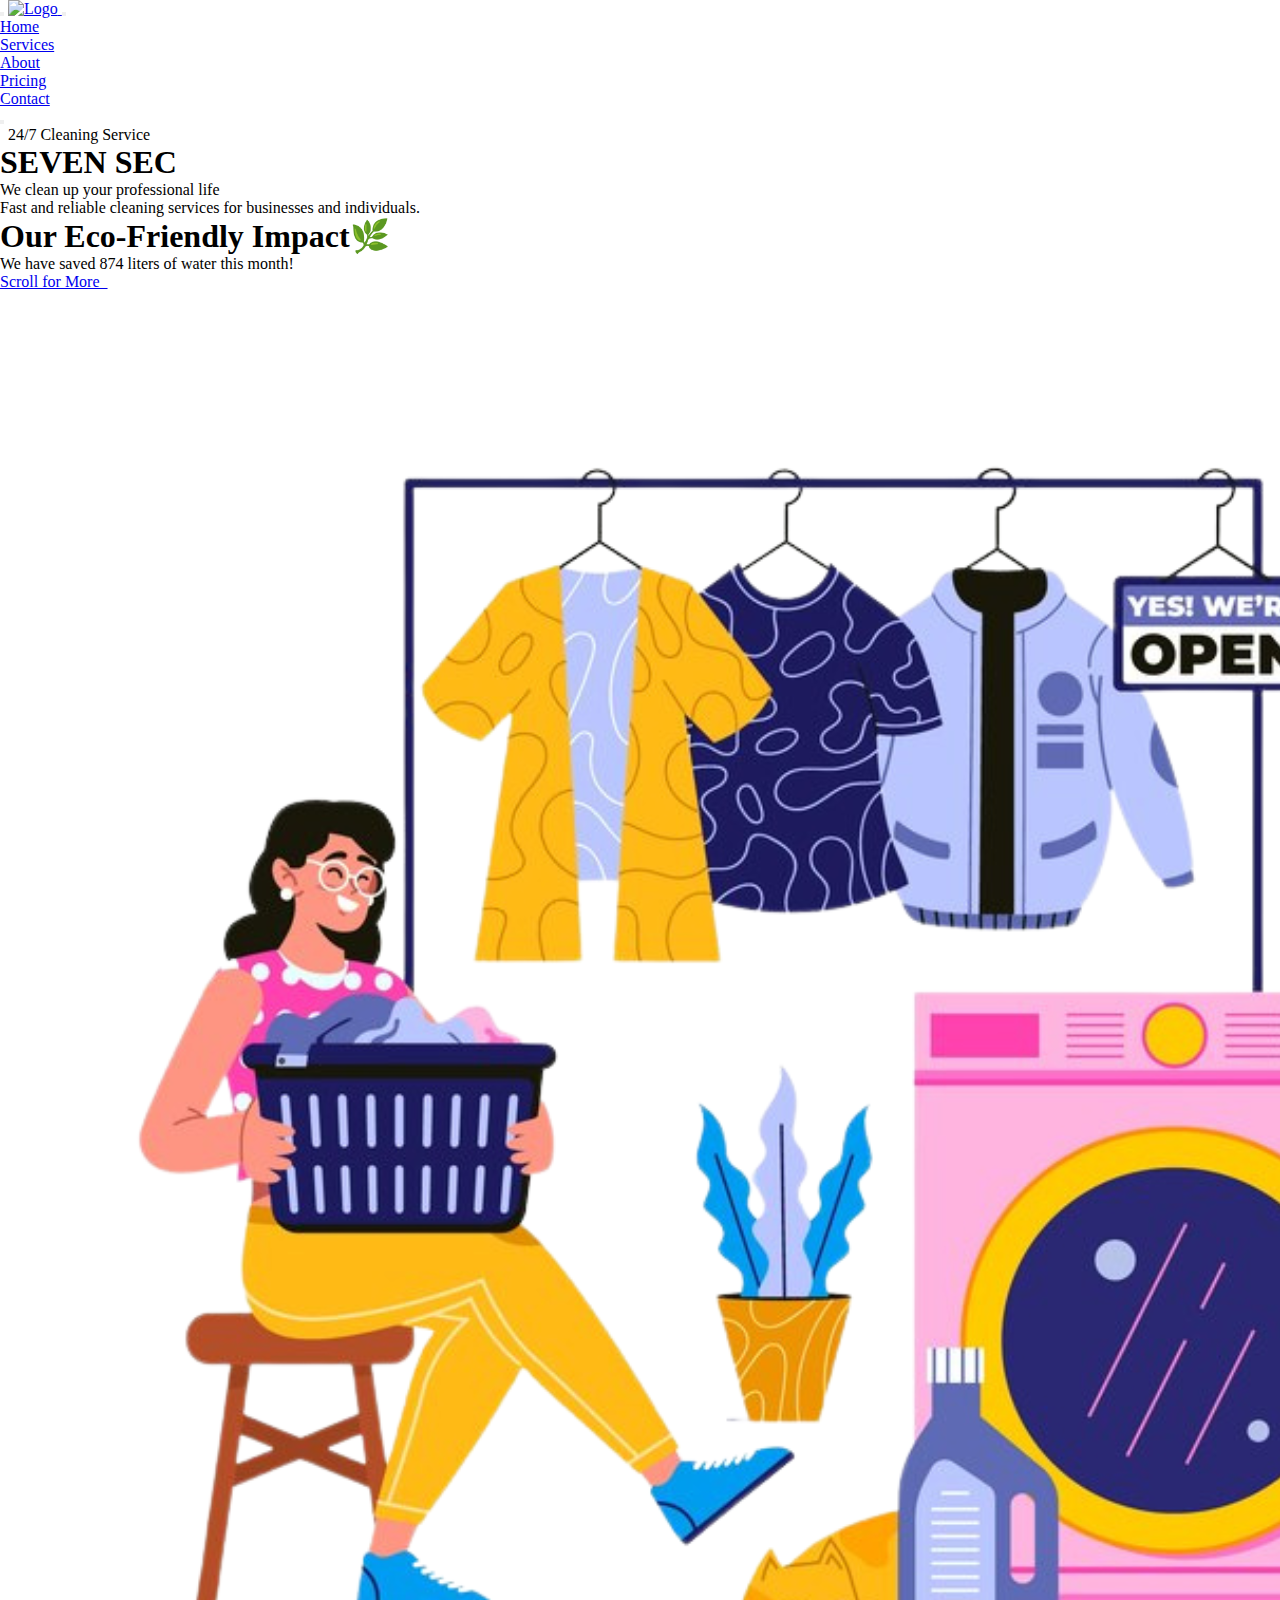
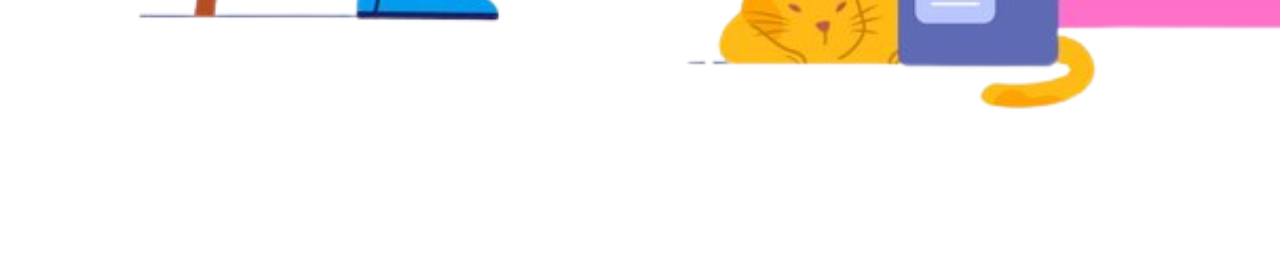
==== index.html @ aa9fac6a "update" ====
<!DOCTYPE html>
<html lang="en" dir="ltr">
  <head>
    <!-- Required meta tags -->
    <meta charset="UTF-8" />
    <meta http-equiv="X-UA-Compatible" content="IE=edge" />
    <meta name="viewport" content="width=device-width, initial-scale=1.0" />
    <meta name="author" content="Medba" />
    <meta
      property="og:image"
      content="https://sevensec.vercel.app/assets/images/logo.png"
    />
    <meta property="og:url" content="https://sevensec.vercel.app" />
    <!-- Required links -->
    <link rel="stylesheet" href="assets/css/style.css" />
    <link rel="stylesheet" href="assets/css/bootstrap.css" />
    <link rel="stylesheet" href="assets/font-awesome/css/all.css" />
    <!-- Website title -->
    <title>Seven Sec</title>
    <!-- Website Favicon -->
    <link
      rel="shortcut icon"
      href="assets/images/favicon.png"
      type="image/x-icon"
    />
  </head>
  <body class="bg-light">
    <!-- Back to TOP -->
    <div id="progress">
      <span id="progress-value"><i class="fa-solid fa-arrow-up"></i></span>
    </div>

    <!-- Navbar -->
    <nav class="navbar navbar-expand-lg container">
      <div class="container d-flex align-items-center justify-content-between">
        <button id="theme-switch" class="btn d-lg-none">
          <i class="fa-solid fa-moon"></i>
          <i class="fa-solid fa-sun"></i>
        </button>

        <a class="navbar-brand mx-lg-0 mx-auto fw-bold" href="index.html">
          <img src="assets/images/logo.png" width="60px" alt="Logo" />
        </a>

        <button
          class="navbar-toggler"
          type="button"
          data-bs-toggle="collapse"
          data-bs-target="#navbarNav"
          aria-controls="navbarNav"
          aria-expanded="false"
          aria-label="Toggle navigation"
        >
          <span class="navbar-toggler-icon"></span>
        </button>
      </div>

      <div class="collapse navbar-collapse text-center" id="navbarNav">
        <ul class="navbar-nav mx-auto">
          <li class="nav-item"><a class="nav-link active" href="#">Home</a></li>
          <li class="nav-item"><a class="nav-link" href="#">Services</a></li>
          <li class="nav-item"><a class="nav-link" href="#">About</a></li>
          <li class="nav-item"><a class="nav-link" href="#">Pricing</a></li>
          <li class="nav-item"><a class="nav-link" href="#">Contact</a></li>
        </ul>
      </div>

      <div class="container d-none d-lg-flex justify-content-end">
        <button id="theme-switch" class="btn">
          <i class="fa-solid fa-moon"></i>
          <i class="fa-solid fa-sun"></i>
        </button>
      </div>
    </nav>

    <!-- Main -->
    <main class="container">
      <section class="py-4" id="home">
        <div class="row align-items-center text-center text-lg-start">
          <!-- Left Side: Text Content -->
          <div class="col-lg-6">
            <span class="badge bg-dark fs-6 mb-3"
              ><i class="fa-regular fa-circle-dot fa-beat-fade text-danger"></i>
              &nbsp; 24/7 Cleaning Service</span
            >
            <h1 class="fw-bold">SEVEN SEC</h1>
            <p class="lead text-muted">
              We clean up your professional life
              <br />
              Fast and reliable cleaning services for businesses and
              individuals.
            </p>
            <h1 class="fw-bold">Our Eco-Friendly Impact🌿</h1>
            <p>
              We have saved
              <span id="ecoCounter" class="fw-bold text-success">874</span>
              liters of water this month!
            </p>

            <a href="#" class="btn btn-dark mt-3"
              >Scroll for More &nbsp;<i
                class="fa-solid fa-arrow-down fa-fade"
              ></i
            ></a>
          </div>
          <!-- Right Side: Image -->
          <div
            class="col-lg-6 mt-4 mt-lg-0 d-flex justify-content-center align-items-center"
          >
            <img
              src="assets/images/hero.png"
              class="img-fluid rounded"
              alt="Cleaning Service"
            />
          </div>
        </div>
      </section>
      <section id="services"></section>
      <section id="about"></section>
      <section id="pricing"></section>
      <section id="contact"></section>
    </main>

    <!-- Footer -->
    <footer></footer>

    <!-- Required scripts -->
    <script src="assets/js/script.js"></script>
    <script src="assets/js/bootstrap.js"></script>
  </body>
</html>
---- assets/css/style.css ----
:root {
  /* Light Mode Palette */
  --primary-color-light: #66bb6a; /* Light */
  --secondary-color-light: #81c784; /* Soft */
  --background-light: #f1f8e9; /* Light background */
  --text-light: #1b5e20; /* Dark text */

  /* Dark Mode Palette */
  --primary-color-dark: #388e3c; /* Dark */
  --secondary-color-dark: #2c6e2f; /* Darker */
  --background-dark: #1b5e20; /* Dark background */
  --text-dark: #c8e6c9; /* Light text */
}

/* Initializing */
* {
  margin: 0;
  padding: 0;
  box-sizing: border-box;
  font-family: pm;
}

/* Importing poppins fonts */
@font-face {
  font-family: pm;
  src: url(../fonts/poppins-medium.ttf);
}
@font-face {
  font-family: pb;
  src: url(../fonts/poppins-bold.ttf);
}
@font-face {
  font-family: peb;
  src: url(../fonts/poppins-extrabold.ttf);
}
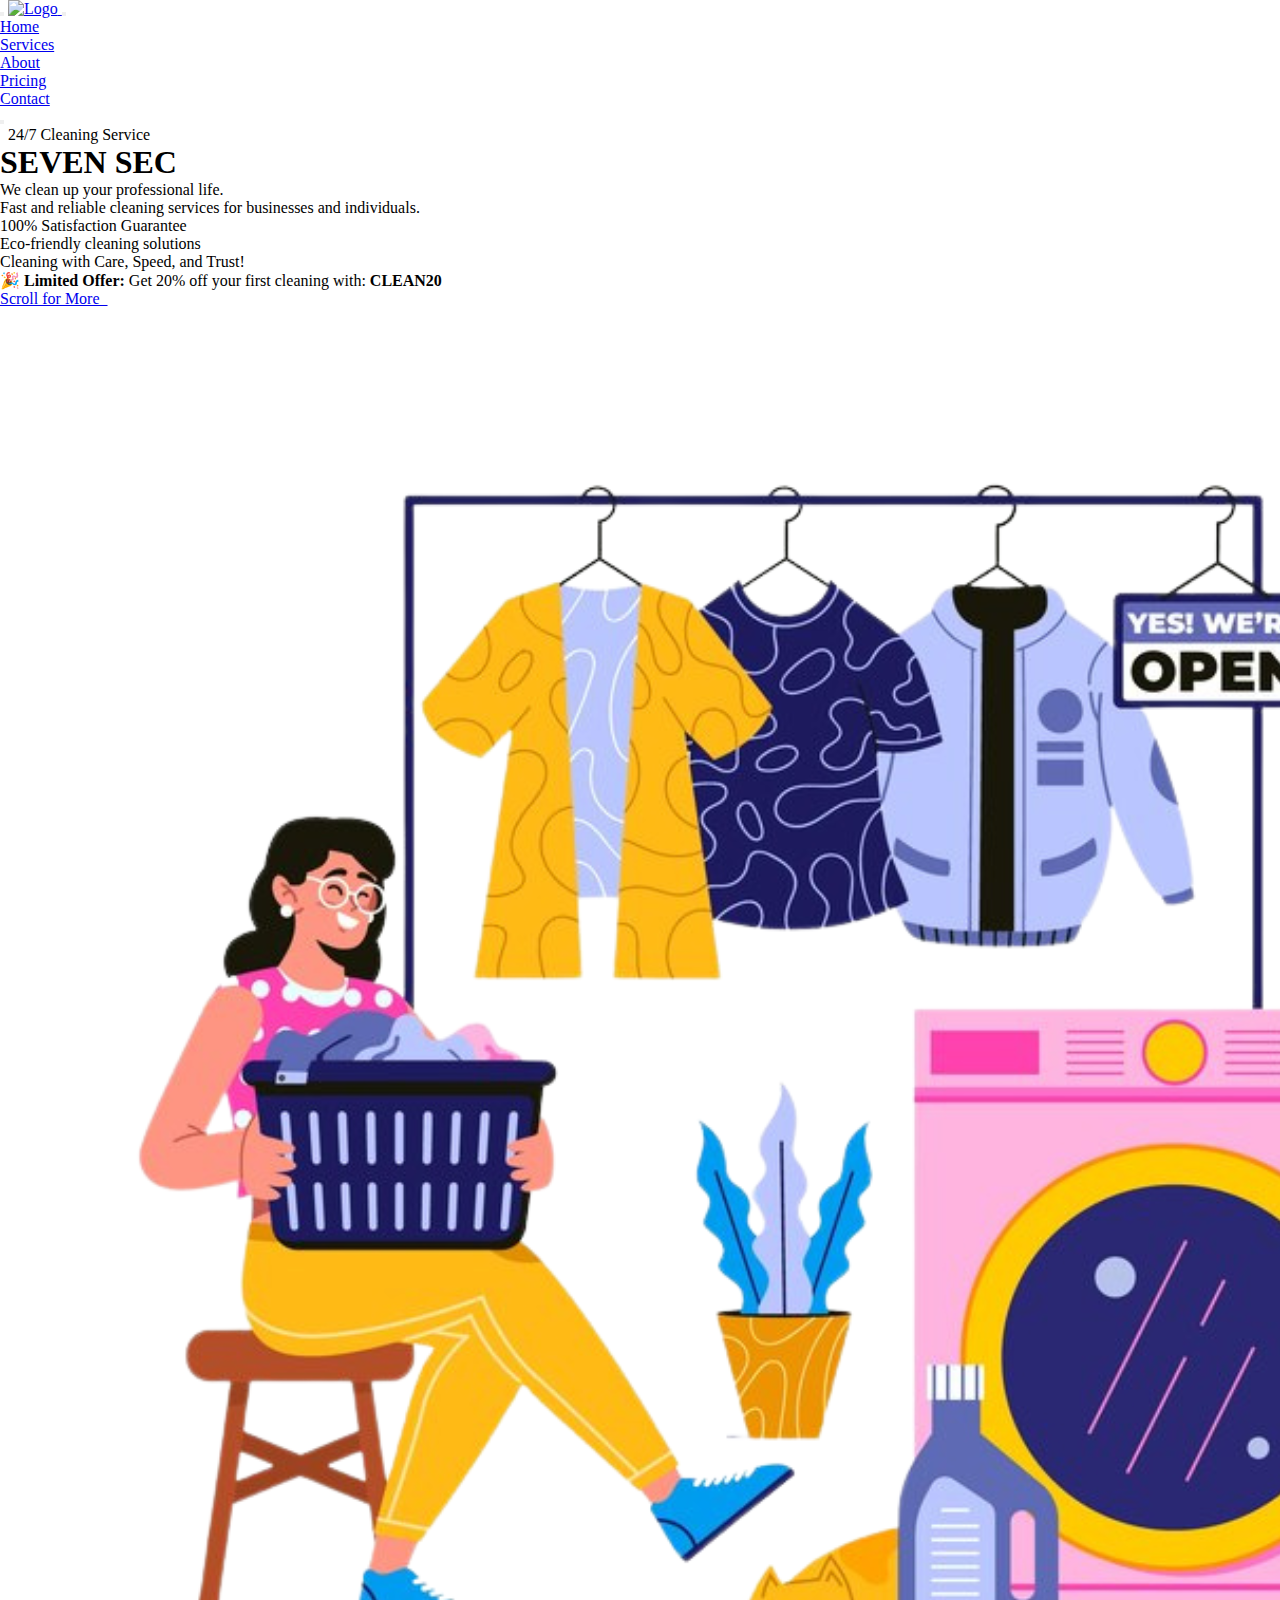
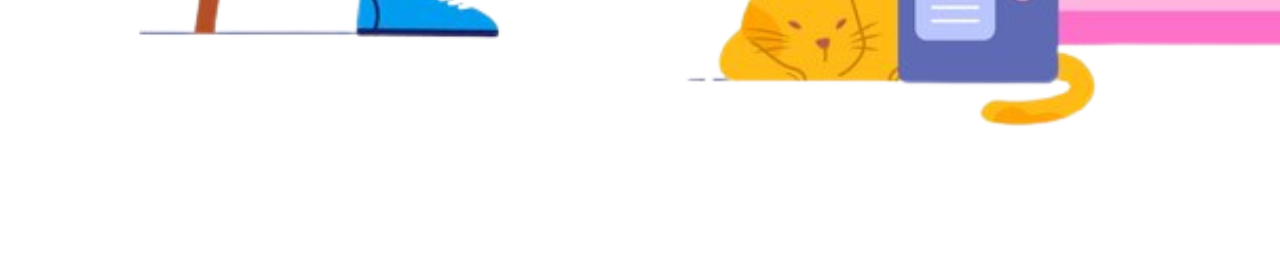
==== commit ed59c834: "update" ====
--- a/index.html
+++ b/index.html
@@ -75,7 +75,7 @@
 
     <!-- Main -->
     <main class="container">
-      <section class="py-4" id="home">
+      <section id="home">
         <div class="row align-items-center text-center text-lg-start">
           <!-- Left Side: Text Content -->
           <div class="col-lg-6">
@@ -85,17 +85,32 @@
             >
             <h1 class="fw-bold">SEVEN SEC</h1>
             <p class="lead text-muted">
-              We clean up your professional life
+              We clean up your professional life.
               <br />
               Fast and reliable cleaning services for businesses and
               individuals.
             </p>
-            <h1 class="fw-bold">Our Eco-Friendly Impact🌿</h1>
-            <p>
-              We have saved
-              <span id="ecoCounter" class="fw-bold text-success">874</span>
-              liters of water this month!
-            </p>
+
+            <div class="text-lg-start text-center">
+              <div class="d-flex align-items-center mb-2 justify-content-lg-start justify-content-center">
+                  <i class="fa-solid fa-check-circle text-success me-2"></i>
+                  <p class="m-0">100% Satisfaction Guarantee</p>
+              </div>
+              <div class="d-flex align-items-center mb-2 justify-content-lg-start justify-content-center">
+                  <i class="fa-solid fa-check-circle text-success me-2"></i>
+                  <p class="m-0">Eco-friendly cleaning solutions</p>
+              </div>
+              <div class="d-flex align-items-center justify-content-lg-start justify-content-center">
+                  <i class="fa-solid fa-check-circle text-success me-2"></i>
+                  <p class="m-0">Cleaning with Care, Speed, and Trust!</p>
+              </div>
+          </div>
+
+          <div class="alert alert-warning text-center" role="alert">
+            🎉 <strong>Limited Offer:</strong> Get 20% off your first cleaning with: <strong>CLEAN20</strong>
+        </div>
+        
+          
 
             <a href="#" class="btn btn-dark mt-3"
               >Scroll for More &nbsp;<i
@@ -115,7 +130,7 @@
           </div>
         </div>
       </section>
-      <section id="services"></section>
+      <section class="border-top border-2 border-dark" id="services"></section>
       <section id="about"></section>
       <section id="pricing"></section>
       <section id="contact"></section>
--- a/assets/css/style.css
+++ b/assets/css/style.css
@@ -20,6 +20,8 @@
   font-family: pm;
 }
 
+
+
 /* Importing poppins fonts */
 @font-face {
   font-family: pm;
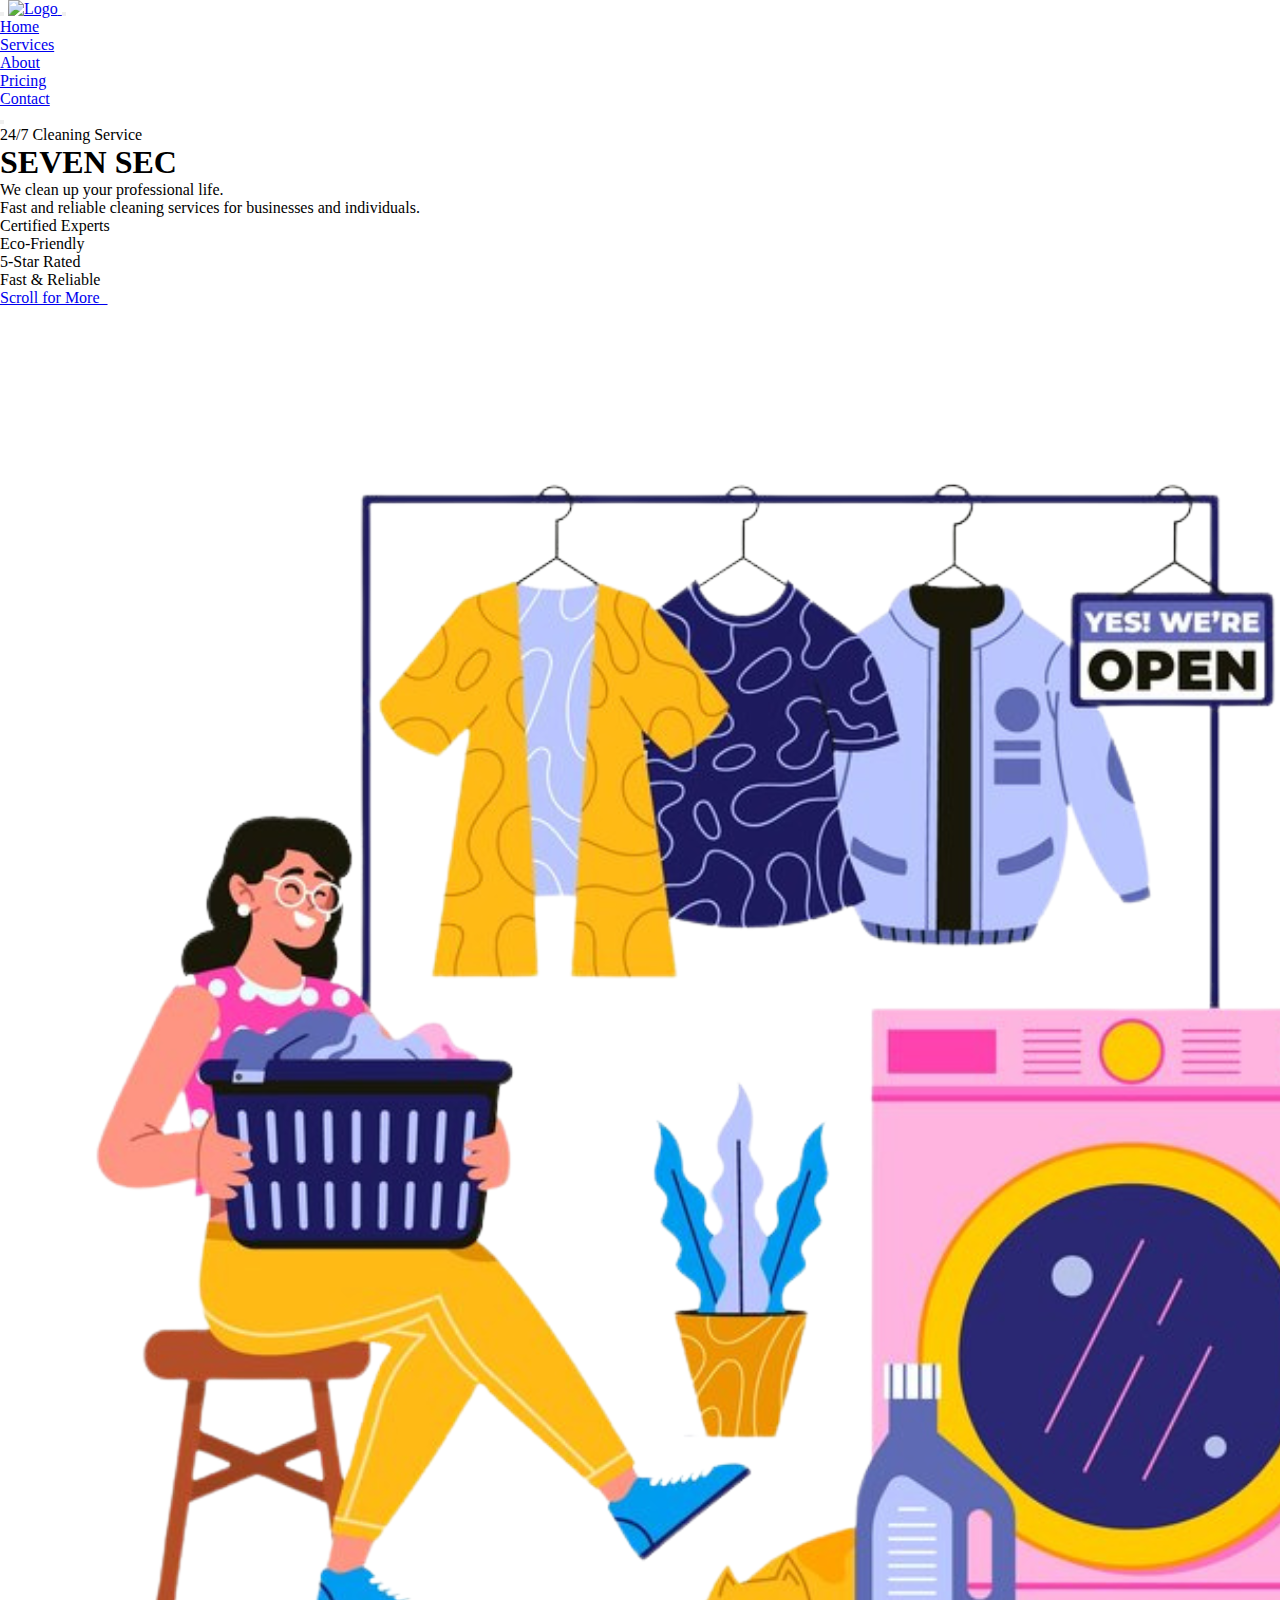
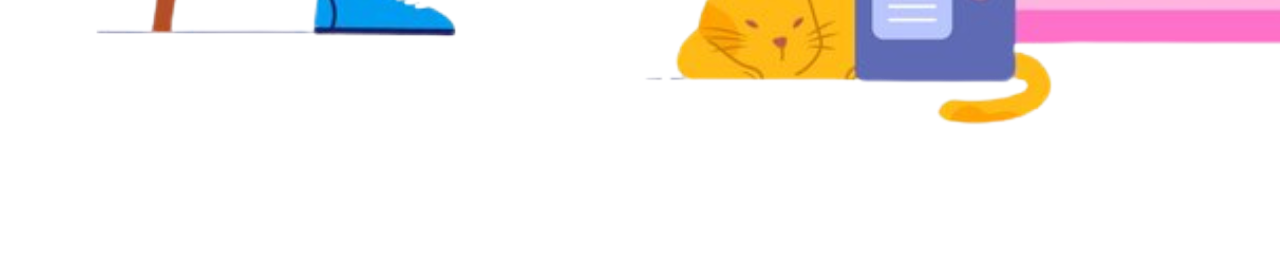
==== commit d08588c1: "update" ====
--- a/index.html
+++ b/index.html
@@ -39,7 +39,12 @@
         </button>
 
         <a class="navbar-brand mx-lg-0 mx-auto fw-bold" href="index.html">
-          <img src="assets/images/logo.png" width="60px" alt="Logo" />
+          <img
+            class="bg-light p-2 rounded"
+            src="assets/images/logo.png"
+            width="60px"
+            alt="Logo"
+          />
         </a>
 
         <button
@@ -74,14 +79,14 @@
     </nav>
 
     <!-- Main -->
-    <main class="container">
+    <main class="container py-5">
       <section id="home">
         <div class="row align-items-center text-center text-lg-start">
-          <!-- Left Side: Text Content -->
           <div class="col-lg-6">
-            <span class="badge bg-dark fs-6 mb-3"
+            <span
+              class="badge text-danger border border-3 border-danger rounded fs-6 mb-3"
               ><i class="fa-regular fa-circle-dot fa-beat-fade text-danger"></i>
-              &nbsp; 24/7 Cleaning Service</span
+              24/7 Cleaning Service</span
             >
             <h1 class="fw-bold">SEVEN SEC</h1>
             <p class="lead text-muted">
@@ -90,35 +95,46 @@
               Fast and reliable cleaning services for businesses and
               individuals.
             </p>
-
-            <div class="text-lg-start text-center">
-              <div class="d-flex align-items-center mb-2 justify-content-lg-start justify-content-center">
-                  <i class="fa-solid fa-check-circle text-success me-2"></i>
-                  <p class="m-0">100% Satisfaction Guarantee</p>
-              </div>
-              <div class="d-flex align-items-center mb-2 justify-content-lg-start justify-content-center">
-                  <i class="fa-solid fa-check-circle text-success me-2"></i>
-                  <p class="m-0">Eco-friendly cleaning solutions</p>
-              </div>
-              <div class="d-flex align-items-center justify-content-lg-start justify-content-center">
-                  <i class="fa-solid fa-check-circle text-success me-2"></i>
-                  <p class="m-0">Cleaning with Care, Speed, and Trust!</p>
-              </div>
-          </div>
-
-          <div class="alert alert-warning text-center" role="alert">
-            🎉 <strong>Limited Offer:</strong> Get 20% off your first cleaning with: <strong>CLEAN20</strong>
-        </div>
-        
-          
-
+            <div class="d-flex justify-content-lg-start justify-content-center">
+              <blockquote
+                class="blockquote p-4 border-start border-4 border-success bg-light rounded w-75 w-lg-100 text-lg-start text-center"
+              >
+                <ul class="list-unstyled mb-0">
+                  <li
+                    class="d-flex align-items-center justify-content-lg-start justify-content-center mb-2"
+                  >
+                    <i
+                      class="fa-solid fa-square-check text-success me-2 fs-5"
+                    ></i>
+                    <span class="flex-grow-1">Certified Experts</span>
+                  </li>
+                  <li
+                    class="d-flex align-items-center justify-content-lg-start justify-content-center mb-2"
+                  >
+                    <i class="fa-solid fa-leaf text-success me-2 fs-5"></i>
+                    <span class="flex-grow-1">Eco-Friendly</span>
+                  </li>
+                  <li
+                    class="d-flex align-items-center justify-content-lg-start justify-content-center mb-2"
+                  >
+                    <i class="fa-solid fa-thumbs-up text-success me-2 fs-5"></i>
+                    <span class="flex-grow-1">5-Star Rated</span>
+                  </li>
+                  <li
+                    class="d-flex align-items-center justify-content-lg-start justify-content-center"
+                  >
+                    <i class="fa-solid fa-clock text-success me-2 fs-5"></i>
+                    <span class="flex-grow-1">Fast & Reliable</span>
+                  </li>
+                </ul>
+              </blockquote>
+            </div>
             <a href="#" class="btn btn-dark mt-3"
               >Scroll for More &nbsp;<i
                 class="fa-solid fa-arrow-down fa-fade"
               ></i
             ></a>
           </div>
-          <!-- Right Side: Image -->
           <div
             class="col-lg-6 mt-4 mt-lg-0 d-flex justify-content-center align-items-center"
           >
@@ -130,7 +146,7 @@
           </div>
         </div>
       </section>
-      <section class="border-top border-2 border-dark" id="services"></section>
+      <section class="" id="services"></section>
       <section id="about"></section>
       <section id="pricing"></section>
       <section id="contact"></section>
--- a/assets/css/style.css
+++ b/assets/css/style.css
@@ -1,15 +1,19 @@
 :root {
-  /* Light Mode Palette */
-  --primary-color-light: #66bb6a; /* Light */
-  --secondary-color-light: #81c784; /* Soft */
-  --background-light: #f1f8e9; /* Light background */
-  --text-light: #1b5e20; /* Dark text */
+  --bg-color: #ffffff;
+  --text-color: #000000;
+  --secondary-text: #555555;
+  --border-color: #dddddd;
+  --button-bg: #333333;
+  --button-text: #ffffff;
+}
 
-  /* Dark Mode Palette */
-  --primary-color-dark: #388e3c; /* Dark */
-  --secondary-color-dark: #2c6e2f; /* Darker */
-  --background-dark: #1b5e20; /* Dark background */
-  --text-dark: #c8e6c9; /* Light text */
+.dark-mode {
+  --bg-color: #111111;
+  --text-color: #ffffff;
+  --secondary-text: #bbbbbb;
+  --border-color: #333333;
+  --button-bg: #eeeeee;
+  --button-text: #111111;
 }
 
 /* Initializing */
@@ -19,8 +23,6 @@
   box-sizing: border-box;
   font-family: pm;
 }
-
-
 
 /* Importing poppins fonts */
 @font-face {
@@ -35,3 +37,4 @@
   font-family: peb;
   src: url(../fonts/poppins-extrabold.ttf);
 }
+
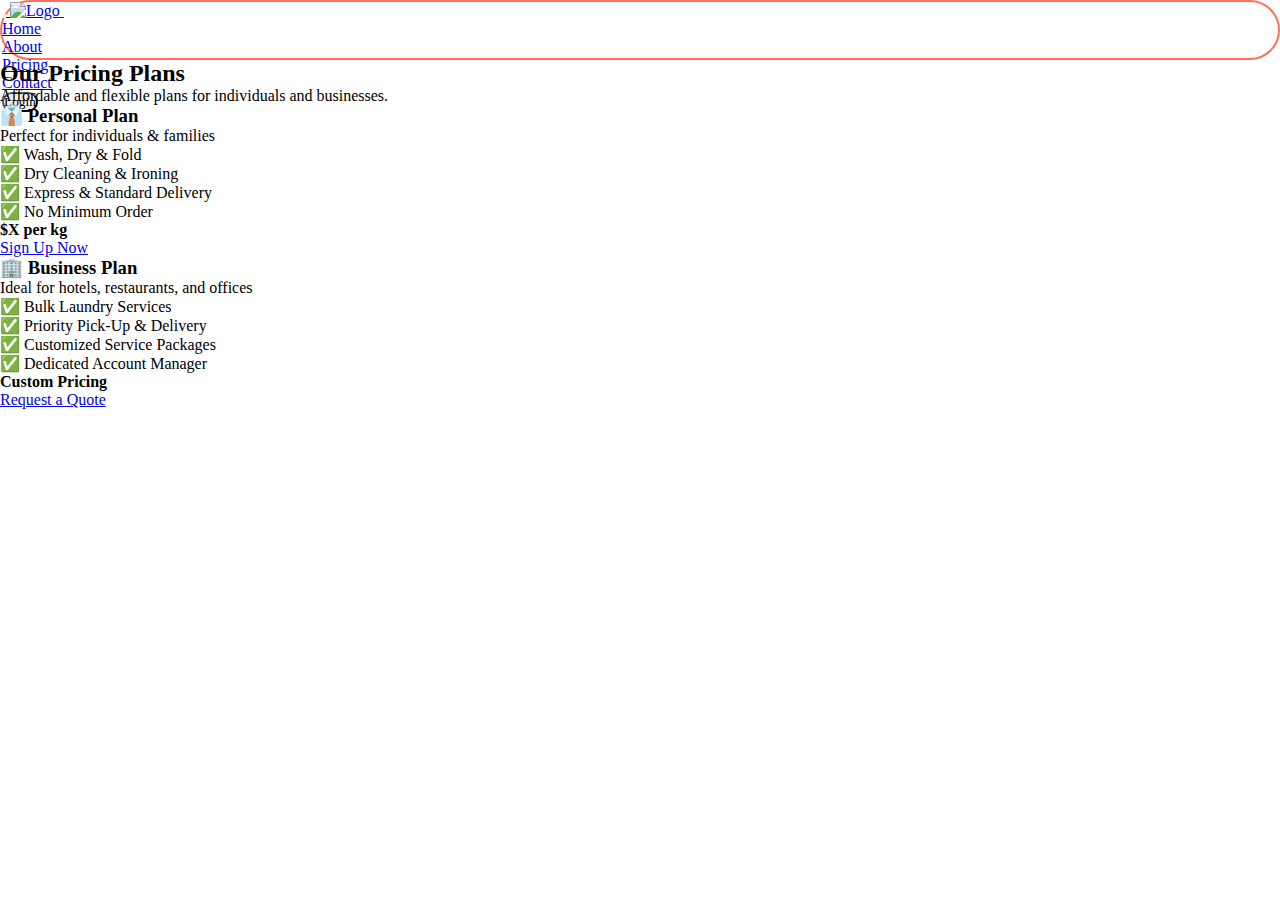
==== commit 36d8c497: "update" ====
--- a/index.html
+++ b/index.html
@@ -24,23 +24,19 @@
       type="image/x-icon"
     />
   </head>
-  <body class="bg-light">
-    <!-- Back to TOP -->
-    <div id="progress">
-      <span id="progress-value"><i class="fa-solid fa-arrow-up"></i></span>
-    </div>
-
+  <body class="bg-light container">
     <!-- Navbar -->
-    <nav class="navbar navbar-expand-lg container">
+    <nav class="navbar navbar-expand-lg sticky-top shadow mt-3 mx-1 bg-light" id="nav">
       <div class="container d-flex align-items-center justify-content-between">
-        <button id="theme-switch" class="btn d-lg-none">
-          <i class="fa-solid fa-moon"></i>
-          <i class="fa-solid fa-sun"></i>
-        </button>
+        <a href="#" class="d-lg-none text-decoration-none">
+          <button class="btn border border-0 text-dark">
+            <i class="fa-solid fa-arrow-right-to-bracket"></i>
+          </button>
+        </a>
 
         <a class="navbar-brand mx-lg-0 mx-auto fw-bold" href="index.html">
           <img
-            class="bg-light p-2 rounded"
+            class="p-2 rounded"
             src="assets/images/logo.png"
             width="60px"
             alt="Logo"
@@ -48,7 +44,7 @@
         </a>
 
         <button
-          class="navbar-toggler"
+          class="navbar-toggler text-dark"
           type="button"
           data-bs-toggle="collapse"
           data-bs-target="#navbarNav"
@@ -56,31 +52,94 @@
           aria-expanded="false"
           aria-label="Toggle navigation"
         >
-          <span class="navbar-toggler-icon"></span>
+          <i class="fa-solid fa-bars"></i>
         </button>
       </div>
 
       <div class="collapse navbar-collapse text-center" id="navbarNav">
         <ul class="navbar-nav mx-auto">
-          <li class="nav-item"><a class="nav-link active" href="#">Home</a></li>
-          <li class="nav-item"><a class="nav-link" href="#">Services</a></li>
+          <li class="nav-item">
+            <a class="nav-link active" href="#">Home</a>
+          </li>
           <li class="nav-item"><a class="nav-link" href="#">About</a></li>
-          <li class="nav-item"><a class="nav-link" href="#">Pricing</a></li>
-          <li class="nav-item"><a class="nav-link" href="#">Contact</a></li>
+          <li class="nav-item">
+            <a class="nav-link" href="#">Pricing</a>
+          </li>
+          <li class="nav-item">
+            <a class="nav-link" href="#">Contact</a>
+          </li>
         </ul>
       </div>
 
       <div class="container d-none d-lg-flex justify-content-end">
-        <button id="theme-switch" class="btn">
-          <i class="fa-solid fa-moon"></i>
-          <i class="fa-solid fa-sun"></i>
-        </button>
+        <a href="#" class="text-dark">
+          <button class="btn btn-dark" id="login-btn">Login</button>
+        </a>
       </div>
     </nav>
 
     <!-- Main -->
-    <main class="container py-5">
-      <section id="home">
+    <main class="container">
+      <section class="pricing-section py-5">
+        <div class="container text-center">
+          <h2 class="mb-4">Our Pricing Plans</h2>
+          <p class="mb-5">Affordable and flexible plans for individuals and businesses.</p>
+          
+          <div class="row">
+            <!-- Personal Plan -->
+            <div class="col-md-6">
+              <div class="card shadow-lg">
+                <div class="card-body">
+                  <h3 class="card-title">👔 Personal Plan</h3>
+                  <p class="card-text">Perfect for individuals & families</p>
+                  <ul class="list-unstyled">
+                    <li>✅ Wash, Dry & Fold</li>
+                    <li>✅ Dry Cleaning & Ironing</li>
+                    <li>✅ Express & Standard Delivery</li>
+                    <li>✅ No Minimum Order</li>
+                  </ul>
+                  <h4 class="mt-3">$X per kg</h4>
+                  <a href="#" class="btn btn-primary mt-3">Sign Up Now</a>
+                </div>
+              </div>
+            </div>
+      
+            <!-- Business Plan -->
+            <div class="col-md-6">
+              <div class="card shadow-lg">
+                <div class="card-body">
+                  <h3 class="card-title">🏢 Business Plan</h3>
+                  <p class="card-text">Ideal for hotels, restaurants, and offices</p>
+                  <ul class="list-unstyled">
+                    <li>✅ Bulk Laundry Services</li>
+                    <li>✅ Priority Pick-Up & Delivery</li>
+                    <li>✅ Customized Service Packages</li>
+                    <li>✅ Dedicated Account Manager</li>
+                  </ul>
+                  <h4 class="mt-3">Custom Pricing</h4>
+                  <a href="#" class="btn btn-outline-primary mt-3">Request a Quote</a>
+                </div>
+              </div>
+            </div>
+          </div>
+        </div>
+      </section>
+      
+    </main>
+
+    <!-- Footer -->
+    <footer></footer>
+
+    <!-- Required scripts -->
+    <script src="assets/js/script.js"></script>
+    <script src="assets/js/bootstrap.js"></script>
+  </body>
+</html>
+
+<!-- <section
+        id="homee"
+        class="d-flex justify-content-center align-items-center"
+      >
         <div class="row align-items-center text-center text-lg-start">
           <div class="col-lg-6">
             <span
@@ -90,49 +149,57 @@
             >
             <h1 class="fw-bold">SEVEN SEC</h1>
             <p class="lead text-muted">
-              We clean up your professional life.
-              <br />
               Fast and reliable cleaning services for businesses and
               individuals.
             </p>
             <div class="d-flex justify-content-lg-start justify-content-center">
               <blockquote
-                class="blockquote p-4 border-start border-4 border-success bg-light rounded w-75 w-lg-100 text-lg-start text-center"
+                class="blockquote p-4 border-start border-end border-4 border-success rounded w-60 w-lg-100 text-lg-start text-center"
               >
                 <ul class="list-unstyled mb-0">
                   <li
                     class="d-flex align-items-center justify-content-lg-start justify-content-center mb-2"
                   >
                     <i
-                      class="fa-solid fa-square-check text-success me-2 fs-5"
+                      class="fa-solid fa-circle-check text-success me-2 fs-5"
                     ></i>
-                    <span class="flex-grow-1">Certified Experts</span>
+                    <span
+                      class="flex-grow-1 d-flex align-items-center justify-content-lg-start justify-content-start"
+                      >Certified Experts</span
+                    >
                   </li>
                   <li
                     class="d-flex align-items-center justify-content-lg-start justify-content-center mb-2"
                   >
                     <i class="fa-solid fa-leaf text-success me-2 fs-5"></i>
-                    <span class="flex-grow-1">Eco-Friendly</span>
+                    <span
+                      class="flex-grow-1 d-flex align-items-center justify-content-lg-start justify-content-start"
+                      >Eco-Friendly</span
+                    >
                   </li>
                   <li
                     class="d-flex align-items-center justify-content-lg-start justify-content-center mb-2"
                   >
                     <i class="fa-solid fa-thumbs-up text-success me-2 fs-5"></i>
-                    <span class="flex-grow-1">5-Star Rated</span>
+                    <span
+                      class="flex-grow-1 d-flex align-items-center justify-content-lg-start justify-content-start"
+                      >5-Star Rated</span
+                    >
                   </li>
                   <li
                     class="d-flex align-items-center justify-content-lg-start justify-content-center"
                   >
                     <i class="fa-solid fa-clock text-success me-2 fs-5"></i>
-                    <span class="flex-grow-1">Fast & Reliable</span>
+                    <span
+                      class="flex-grow-1 d-flex align-items-center justify-content-lg-start justify-content-start"
+                      >Fast & Reliable</span
+                    >
                   </li>
                 </ul>
               </blockquote>
             </div>
             <a href="#" class="btn btn-dark mt-3"
-              >Scroll for More &nbsp;<i
-                class="fa-solid fa-arrow-down fa-fade"
-              ></i
+              >Learn more &nbsp;<i class="fa-solid fa-arrow-down fa-fade"></i
             ></a>
           </div>
           <div
@@ -145,18 +212,4 @@
             />
           </div>
         </div>
-      </section>
-      <section class="" id="services"></section>
-      <section id="about"></section>
-      <section id="pricing"></section>
-      <section id="contact"></section>
-    </main>
-
-    <!-- Footer -->
-    <footer></footer>
-
-    <!-- Required scripts -->
-    <script src="assets/js/script.js"></script>
-    <script src="assets/js/bootstrap.js"></script>
-  </body>
-</html>
+      </section> -->
--- a/assets/css/style.css
+++ b/assets/css/style.css
@@ -1,19 +1,8 @@
 :root {
-  --bg-color: #ffffff;
-  --text-color: #000000;
-  --secondary-text: #555555;
-  --border-color: #dddddd;
-  --button-bg: #333333;
-  --button-text: #ffffff;
-}
-
-.dark-mode {
-  --bg-color: #111111;
-  --text-color: #ffffff;
-  --secondary-text: #bbbbbb;
-  --border-color: #333333;
-  --button-bg: #eeeeee;
-  --button-text: #111111;
+  --primary: #385a65;
+  --accent: #fd725c;
+  --light: #e8eef2;
+  --dark: #333333;
 }
 
 /* Initializing */
@@ -38,3 +27,41 @@
   src: url(../fonts/poppins-extrabold.ttf);
 }
 
+.navbar-toggler {
+  border: 0 !important;
+  outline: none !important;
+  box-shadow: none !important;
+}
+
+.navbar-toggler:focus {
+  outline: none !important;
+  box-shadow: none !important;
+}
+
+nav {
+  border: 2px var(--accent) solid;
+  border-radius: 42px;
+  max-height: 60px;
+}
+
+#login-btn {
+  border-radius: 42px;
+}
+
+@media (max-width: 576px) {
+  nav {
+    max-height: 300px;
+  }
+}
+
+@media (max-width: 768px) {
+  nav {
+    max-height: 300px;
+  }
+}
+
+@media (max-width: 992px) {
+  nav {
+    max-height: 300px;
+  }
+}
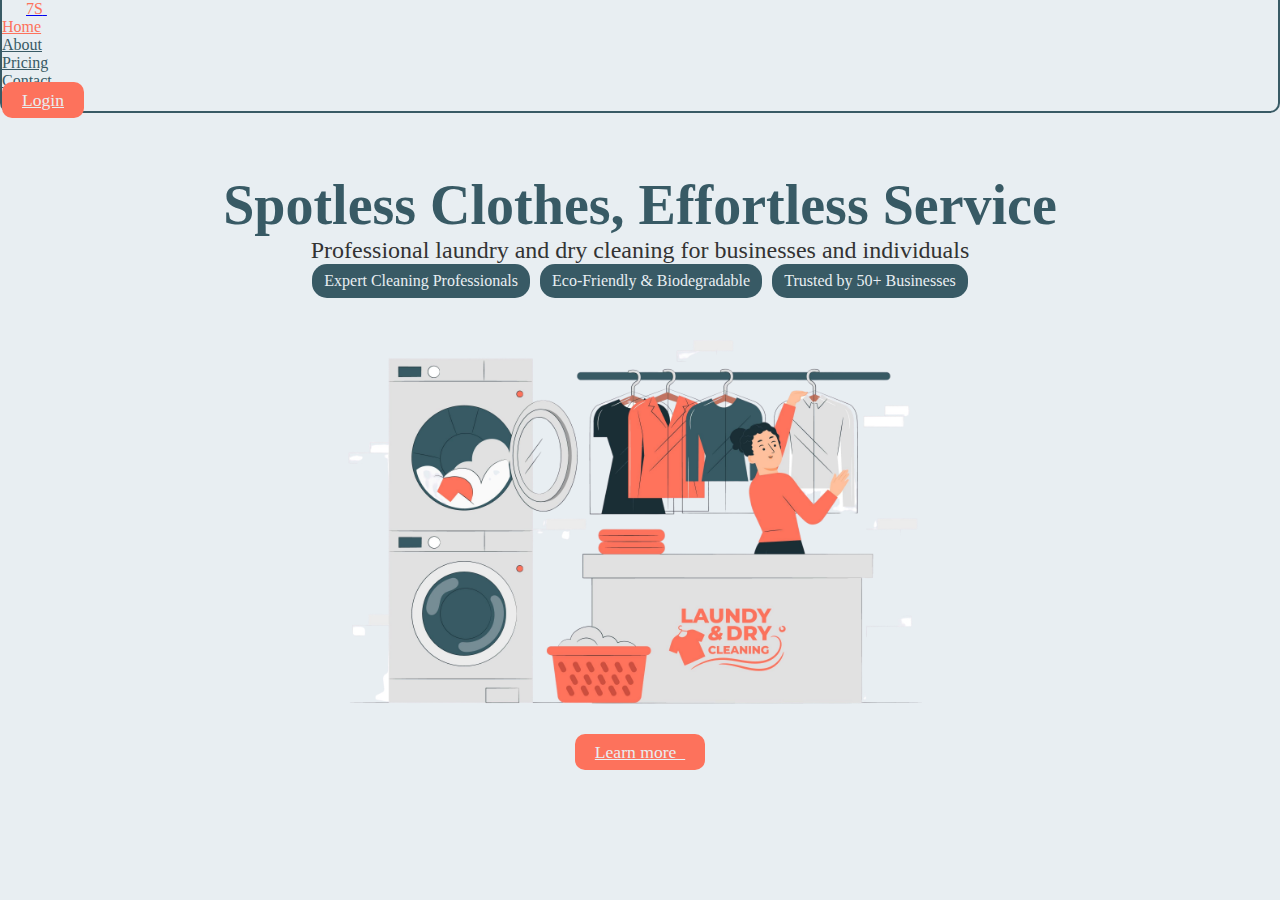
==== commit 93ba026c: "update" ====
--- a/index.html
+++ b/index.html
@@ -16,7 +16,7 @@
     <link rel="stylesheet" href="assets/css/bootstrap.css" />
     <link rel="stylesheet" href="assets/font-awesome/css/all.css" />
     <!-- Website title -->
-    <title>Seven Sec</title>
+    <title>Sept Sec</title>
     <!-- Website Favicon -->
     <link
       rel="shortcut icon"
@@ -24,23 +24,16 @@
       type="image/x-icon"
     />
   </head>
-  <body class="bg-light container">
+  <body class="container">
     <!-- Navbar -->
-    <nav class="navbar navbar-expand-lg sticky-top shadow mt-3 mx-1 bg-light" id="nav">
+    <nav class="navbar navbar-expand-lg sticky-top shadow" id="nav">
       <div class="container d-flex align-items-center justify-content-between">
-        <a href="#" class="d-lg-none text-decoration-none">
-          <button class="btn border border-0 text-dark">
-            <i class="fa-solid fa-arrow-right-to-bracket"></i>
-          </button>
+        <a href="#" class="login d-lg-none text-decoration-none">
+          <i class="fa-solid fa-arrow-right-to-bracket"></i>
         </a>
 
         <a class="navbar-brand mx-lg-0 mx-auto fw-bold" href="index.html">
-          <img
-            class="p-2 rounded"
-            src="assets/images/logo.png"
-            width="60px"
-            alt="Logo"
-          />
+          <span class="p-2" id="logo">7S</span>
         </a>
 
         <button
@@ -72,63 +65,54 @@
       </div>
 
       <div class="container d-none d-lg-flex justify-content-end">
-        <a href="#" class="text-dark">
-          <button class="btn btn-dark" id="login-btn">Login</button>
-        </a>
+        <a href="#" class="btn btn-dark" id="login-btn">Login</a>
       </div>
     </nav>
 
     <!-- Main -->
-    <main class="container">
-      <section class="pricing-section py-5">
-        <div class="container text-center">
-          <h2 class="mb-4">Our Pricing Plans</h2>
-          <p class="mb-5">Affordable and flexible plans for individuals and businesses.</p>
-          
-          <div class="row">
-            <!-- Personal Plan -->
-            <div class="col-md-6">
-              <div class="card shadow-lg">
-                <div class="card-body">
-                  <h3 class="card-title">👔 Personal Plan</h3>
-                  <p class="card-text">Perfect for individuals & families</p>
-                  <ul class="list-unstyled">
-                    <li>✅ Wash, Dry & Fold</li>
-                    <li>✅ Dry Cleaning & Ironing</li>
-                    <li>✅ Express & Standard Delivery</li>
-                    <li>✅ No Minimum Order</li>
-                  </ul>
-                  <h4 class="mt-3">$X per kg</h4>
-                  <a href="#" class="btn btn-primary mt-3">Sign Up Now</a>
-                </div>
-              </div>
-            </div>
+
+    <main class="hero-section text-center">
+      <section class="hero-text">
+        <h1>Spotless Clothes, Effortless Service</h1>
+        <p>
+          Professional laundry and dry cleaning for businesses and individuals
+        </p>
+      </section>
+
+      <section class="badges-container">
+        <span class="badge"
+          ><i class="fa-solid fa-user-check me-1"></i> Expert Cleaning
+          Professionals</span
+        >
+        <span class="badge"
+          ><i class="fa-solid fa-leaf me-1"></i> Eco-Friendly &
+          Biodegradable</span
+        >
+        <span class="badge"
+          ><i class="fa-solid fa-building me-1"></i> Trusted by 50+
+          Businesses</span
+        >
+      </section>
+
+      <!-- Hero Image -->
+      <section class="hero-image">
+        <img
+          src="assets/images/18771517_6030915-removebg.png"
+          alt="Laundry Service"
+          class="hero-image img-fluid"
+        />
+      </section>
+
       
-            <!-- Business Plan -->
-            <div class="col-md-6">
-              <div class="card shadow-lg">
-                <div class="card-body">
-                  <h3 class="card-title">🏢 Business Plan</h3>
-                  <p class="card-text">Ideal for hotels, restaurants, and offices</p>
-                  <ul class="list-unstyled">
-                    <li>✅ Bulk Laundry Services</li>
-                    <li>✅ Priority Pick-Up & Delivery</li>
-                    <li>✅ Customized Service Packages</li>
-                    <li>✅ Dedicated Account Manager</li>
-                  </ul>
-                  <h4 class="mt-3">Custom Pricing</h4>
-                  <a href="#" class="btn btn-outline-primary mt-3">Request a Quote</a>
-                </div>
-              </div>
-            </div>
-          </div>
-        </div>
+      <section class="button-container">
+        <a href="#" class="btn"
+          >Learn more &nbsp;<i
+            class="fa-solid fa-arrow-up-right-from-square"
+          ></i
+        ></a>
       </section>
-      
+
     </main>
-
-    <!-- Footer -->
-    <footer></footer>
 
     <!-- Required scripts -->
     <script src="assets/js/script.js"></script>
--- a/assets/css/style.css
+++ b/assets/css/style.css
@@ -27,6 +27,18 @@
   src: url(../fonts/poppins-extrabold.ttf);
 }
 
+body {
+  background-color: var(--light) !important;
+  height: 100%;
+}
+
+main {
+  display: flex;
+  justify-content: center;
+  align-items: center;
+  flex-direction: column;
+}
+
 .navbar-toggler {
   border: 0 !important;
   outline: none !important;
@@ -39,29 +51,102 @@
 }
 
 nav {
-  border: 2px var(--accent) solid;
-  border-radius: 42px;
-  max-height: 60px;
+  border: 2px var(--primary) solid;
+  border-top: 0;
+  border-bottom-right-radius: 10px;
+  border-bottom-left-radius: 10px;
+  background-color: var(--light);
 }
 
 #login-btn {
-  border-radius: 42px;
+  border-radius: 7px;
+  color: var(--light);
+  background-color: var(--accent);
+  border: none;
+  font-family: pb;
 }
 
-@media (max-width: 576px) {
-  nav {
-    max-height: 300px;
-  }
+#login-btn:hover {
+  background-color: #f16d59;
 }
 
-@media (max-width: 768px) {
-  nav {
-    max-height: 300px;
-  }
+.active {
+  color: var(--accent) !important;
 }
 
-@media (max-width: 992px) {
-  nav {
-    max-height: 300px;
-  }
+nav ul li a {
+  font-family: pb !important;
+  color: var(--primary) !important;
 }
+
+nav ul li a:hover {
+  color: var(--accent) !important;
+}
+
+nav i {
+  color: var(--primary);
+}
+
+#logo {
+  user-select: none;
+  color: var(--accent) !important;
+}
+
+.hero-section {
+  display: flex;
+  flex-direction: column;
+  align-items: center;
+  text-align: center;
+  padding: 60px 20px;
+}
+
+.badges-container {
+  display: flex;
+  flex-wrap: wrap;
+  justify-content: center;
+  gap: 10px;
+  margin-bottom: 20px;
+}
+
+.badge {
+  background-color: var(--primary);
+  font-size: 1rem !important;
+  padding: 8px 12px;
+  border-radius: 15px;
+  font-family: pb;
+  color: var(--light);
+}
+
+.hero-text h1 {
+  font-size: 3.5rem;
+  font-family: peb;
+  color: var(--primary);
+}
+
+.hero-text p {
+  font-size: 1.5rem;
+  color: var(--dark);
+  font-family: pb;
+}
+
+.button-container {
+  margin-top: 15px;
+}
+
+.btn {
+  background-color: var(--accent) !important;
+  border: 0 !important;
+  padding: 8px 20px !important;
+  font-size: 1.1rem !important;
+  border-radius: 10px !important;
+  font-family: pb;
+  color: var(--light) !important;
+}
+
+.login {
+  padding: 8px 12px !important;
+}
+
+.hero-image{
+  width: 70%;
+}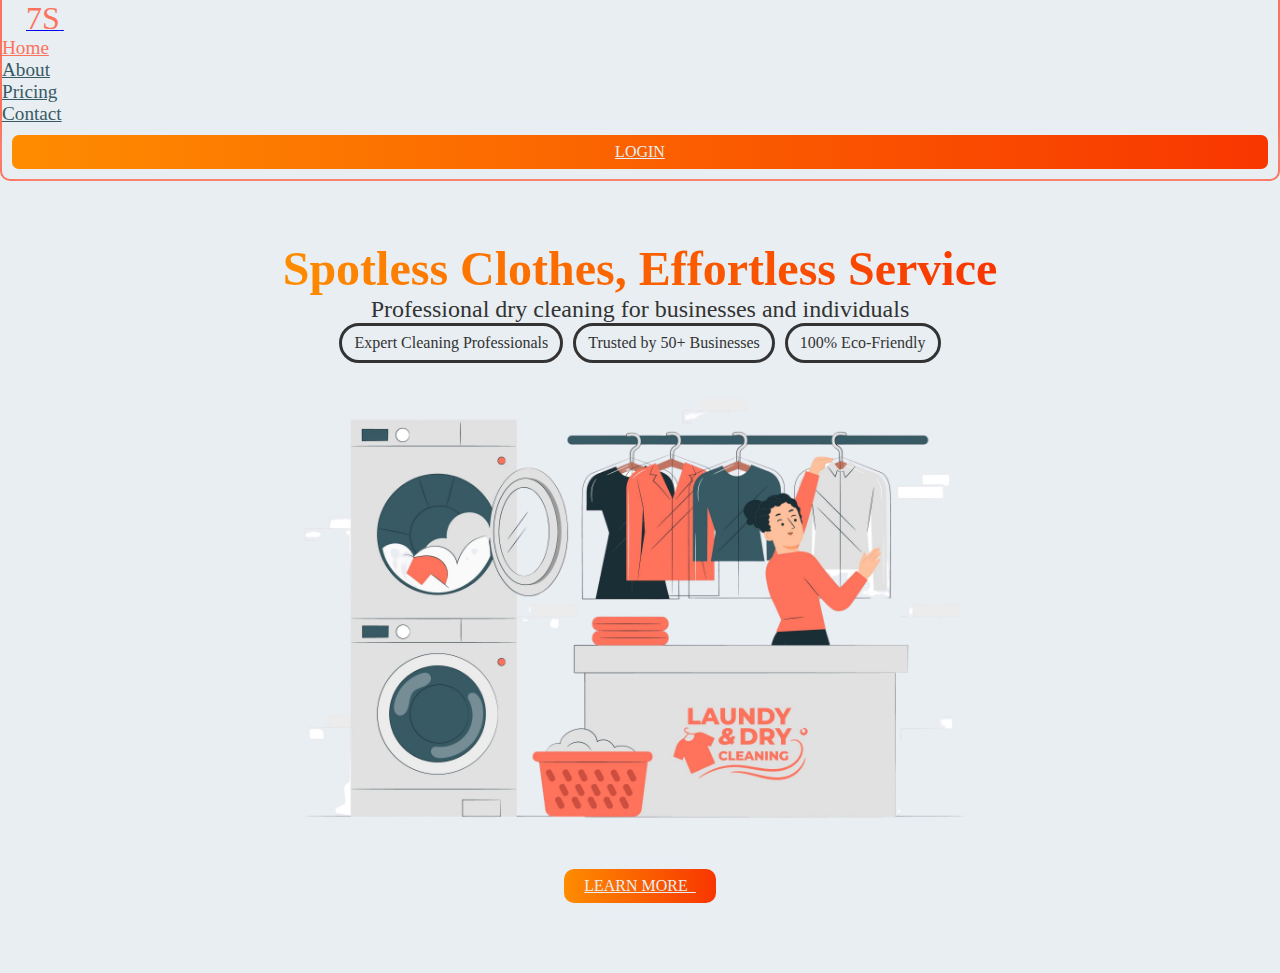
==== commit 2de1f5cc: "update" ====
--- a/index.html
+++ b/index.html
@@ -18,11 +18,7 @@
     <!-- Website title -->
     <title>Sept Sec</title>
     <!-- Website Favicon -->
-    <link
-      rel="shortcut icon"
-      href="assets/images/favicon.png"
-      type="image/x-icon"
-    />
+    <link rel="shortcut icon" href="assets/images/7S.png" type="image/x-icon" />
   </head>
   <body class="container">
     <!-- Navbar -->
@@ -65,7 +61,9 @@
       </div>
 
       <div class="container d-none d-lg-flex justify-content-end">
-        <a href="#" class="btn btn-dark" id="login-btn">Login</a>
+        <a href="#" class="btn-grad text-decoration-none" id="login-btn"
+          >Login</a
+        >
       </div>
     </nav>
 
@@ -74,9 +72,7 @@
     <main class="hero-section text-center">
       <section class="hero-text">
         <h1>Spotless Clothes, Effortless Service</h1>
-        <p>
-          Professional laundry and dry cleaning for businesses and individuals
-        </p>
+        <p>Professional dry cleaning for businesses and individuals</p>
       </section>
 
       <section class="badges-container">
@@ -85,12 +81,11 @@
           Professionals</span
         >
         <span class="badge"
-          ><i class="fa-solid fa-leaf me-1"></i> Eco-Friendly &
-          Biodegradable</span
+          ><i class="fa-solid fa-building me-1"></i> Trusted by 50+
+          Businesses</span
         >
         <span class="badge"
-          ><i class="fa-solid fa-building me-1"></i> Trusted by 50+
-          Businesses</span
+          ><i class="fa-solid fa-leaf me-1"></i> 100% Eco-Friendly</span
         >
       </section>
 
@@ -100,18 +95,17 @@
           src="assets/images/18771517_6030915-removebg.png"
           alt="Laundry Service"
           class="hero-image img-fluid"
+          width="700"
         />
       </section>
 
-      
       <section class="button-container">
-        <a href="#" class="btn"
+        <a href="#" class="btn-grad text-decoration-none"
           >Learn more &nbsp;<i
-            class="fa-solid fa-arrow-up-right-from-square"
+            class="fa-solid fa-arrow-up-right-from-square fa-fade"
           ></i
         ></a>
       </section>
-
     </main>
 
     <!-- Required scripts -->
@@ -119,81 +113,3 @@
     <script src="assets/js/bootstrap.js"></script>
   </body>
 </html>
-
-<!-- <section
-        id="homee"
-        class="d-flex justify-content-center align-items-center"
-      >
-        <div class="row align-items-center text-center text-lg-start">
-          <div class="col-lg-6">
-            <span
-              class="badge text-danger border border-3 border-danger rounded fs-6 mb-3"
-              ><i class="fa-regular fa-circle-dot fa-beat-fade text-danger"></i>
-              24/7 Cleaning Service</span
-            >
-            <h1 class="fw-bold">SEVEN SEC</h1>
-            <p class="lead text-muted">
-              Fast and reliable cleaning services for businesses and
-              individuals.
-            </p>
-            <div class="d-flex justify-content-lg-start justify-content-center">
-              <blockquote
-                class="blockquote p-4 border-start border-end border-4 border-success rounded w-60 w-lg-100 text-lg-start text-center"
-              >
-                <ul class="list-unstyled mb-0">
-                  <li
-                    class="d-flex align-items-center justify-content-lg-start justify-content-center mb-2"
-                  >
-                    <i
-                      class="fa-solid fa-circle-check text-success me-2 fs-5"
-                    ></i>
-                    <span
-                      class="flex-grow-1 d-flex align-items-center justify-content-lg-start justify-content-start"
-                      >Certified Experts</span
-                    >
-                  </li>
-                  <li
-                    class="d-flex align-items-center justify-content-lg-start justify-content-center mb-2"
-                  >
-                    <i class="fa-solid fa-leaf text-success me-2 fs-5"></i>
-                    <span
-                      class="flex-grow-1 d-flex align-items-center justify-content-lg-start justify-content-start"
-                      >Eco-Friendly</span
-                    >
-                  </li>
-                  <li
-                    class="d-flex align-items-center justify-content-lg-start justify-content-center mb-2"
-                  >
-                    <i class="fa-solid fa-thumbs-up text-success me-2 fs-5"></i>
-                    <span
-                      class="flex-grow-1 d-flex align-items-center justify-content-lg-start justify-content-start"
-                      >5-Star Rated</span
-                    >
-                  </li>
-                  <li
-                    class="d-flex align-items-center justify-content-lg-start justify-content-center"
-                  >
-                    <i class="fa-solid fa-clock text-success me-2 fs-5"></i>
-                    <span
-                      class="flex-grow-1 d-flex align-items-center justify-content-lg-start justify-content-start"
-                      >Fast & Reliable</span
-                    >
-                  </li>
-                </ul>
-              </blockquote>
-            </div>
-            <a href="#" class="btn btn-dark mt-3"
-              >Learn more &nbsp;<i class="fa-solid fa-arrow-down fa-fade"></i
-            ></a>
-          </div>
-          <div
-            class="col-lg-6 mt-4 mt-lg-0 d-flex justify-content-center align-items-center"
-          >
-            <img
-              src="assets/images/hero.png"
-              class="img-fluid rounded"
-              alt="Cleaning Service"
-            />
-          </div>
-        </div>
-      </section> -->
--- a/assets/css/style.css
+++ b/assets/css/style.css
@@ -30,6 +30,7 @@
 body {
   background-color: var(--light) !important;
   height: 100%;
+  user-select: none;
 }
 
 main {
@@ -37,6 +38,7 @@
   justify-content: center;
   align-items: center;
   flex-direction: column;
+  height: 100%;
 }
 
 .navbar-toggler {
@@ -51,7 +53,7 @@
 }
 
 nav {
-  border: 2px var(--primary) solid;
+  border: 2px var(--accent) solid;
   border-top: 0;
   border-bottom-right-radius: 10px;
   border-bottom-left-radius: 10px;
@@ -74,9 +76,14 @@
   color: var(--accent) !important;
 }
 
+nav #logo {
+  font-size: 2rem !important;
+}
+
 nav ul li a {
   font-family: pb !important;
   color: var(--primary) !important;
+  font-size: 1.2rem !important;
 }
 
 nav ul li a:hover {
@@ -88,7 +95,6 @@
 }
 
 #logo {
-  user-select: none;
   color: var(--accent) !important;
 }
 
@@ -105,22 +111,27 @@
   flex-wrap: wrap;
   justify-content: center;
   gap: 10px;
-  margin-bottom: 20px;
+  margin-bottom: 10px;
 }
 
 .badge {
-  background-color: var(--primary);
+  background-color: var(--light);
   font-size: 1rem !important;
   padding: 8px 12px;
-  border-radius: 15px;
+  border: 3px solid;
+  border-radius: 20px !important;
   font-family: pb;
-  color: var(--light);
+  color: var(--dark) !important;
 }
 
 .hero-text h1 {
-  font-size: 3.5rem;
+  font-size: 3rem;
   font-family: peb;
-  color: var(--primary);
+  background: linear-gradient(90deg, #fe8c00, #f83600);
+  background-clip: transparent;
+  -webkit-background-clip: text;
+  -webkit-text-fill-color: transparent;
+  display: inline-block;
 }
 
 .hero-text p {
@@ -147,6 +158,41 @@
   padding: 8px 12px !important;
 }
 
-.hero-image{
-  width: 70%;
+.btn-grad {
+  background-image: linear-gradient(
+    to right,
+    #fe8c00 0%,
+    #f83600 50%,
+    #fe8c00 100%
+  );
+}
+
+.btn-grad {
+  margin: 10px;
+  padding: 8px 20px;
+  text-align: center;
+  text-transform: uppercase;
+  transition: 0.5s;
+  background-size: 200% auto;
+  color: var(--light);
+  box-shadow: 0 0 20px var(--light);
+  border-radius: 10px;
+  display: block;
+}
+
+.btn-grad:hover {
+  background-position: right center;
+  color: var(--light);
+  text-decoration: none;
+}
+
+@media (max-width: 768px) {
+  .hero-text h1 {
+    font-size: 2rem;
+  }
+  .hero-text p {
+    font-size: 1.2rem;
+    color: var(--dark);
+    font-family: pb;
+  }
 }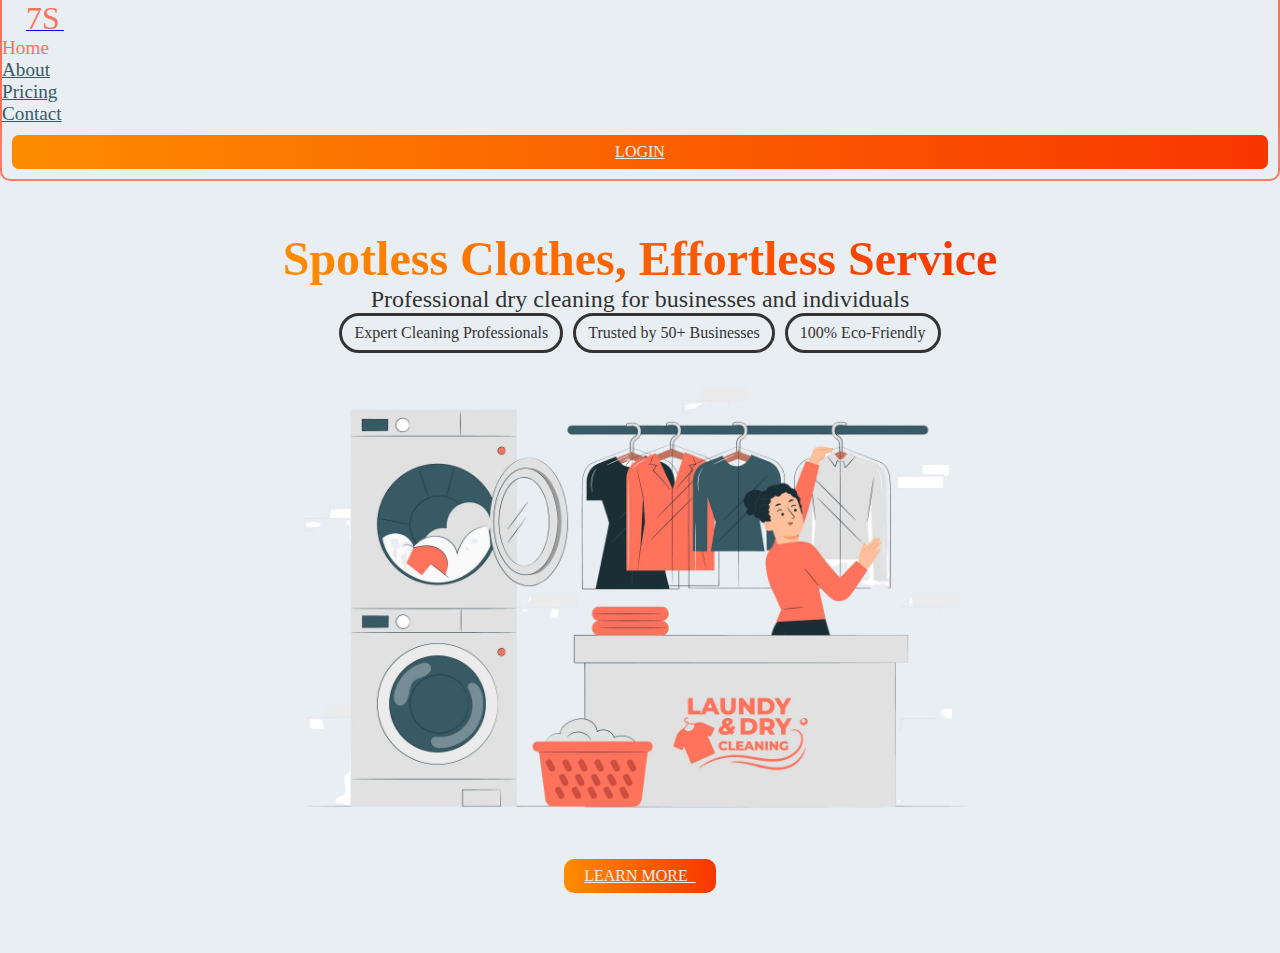
==== commit 7369a3ee: "adding files" ====
--- a/index.html
+++ b/index.html
@@ -16,15 +16,22 @@
     <link rel="stylesheet" href="assets/css/bootstrap.css" />
     <link rel="stylesheet" href="assets/font-awesome/css/all.css" />
     <!-- Website title -->
-    <title>Sept Sec</title>
+    <title>Sept Sec - Home</title>
     <!-- Website Favicon -->
-    <link rel="shortcut icon" href="assets/images/7S.png" type="image/x-icon" />
+    <link
+      rel="shortcut icon"
+      href="assets/images/favicon.png"
+      type="image/x-icon"
+    />
   </head>
   <body class="container">
     <!-- Navbar -->
     <nav class="navbar navbar-expand-lg sticky-top shadow" id="nav">
       <div class="container d-flex align-items-center justify-content-between">
-        <a href="#" class="login d-lg-none text-decoration-none">
+        <a
+          href="./assets/subpages/login.html"
+          class="login d-lg-none text-decoration-none"
+        >
           <i class="fa-solid fa-arrow-right-to-bracket"></i>
         </a>
 
@@ -48,20 +55,29 @@
       <div class="collapse navbar-collapse text-center" id="navbarNav">
         <ul class="navbar-nav mx-auto">
           <li class="nav-item">
-            <a class="nav-link active" href="#">Home</a>
-          </li>
-          <li class="nav-item"><a class="nav-link" href="#">About</a></li>
-          <li class="nav-item">
-            <a class="nav-link" href="#">Pricing</a>
+            <a class="nav-link active">Home</a>
           </li>
           <li class="nav-item">
-            <a class="nav-link" href="#">Contact</a>
+            <a class="nav-link" href="./assets/subpages/about.html">About</a>
+          </li>
+          <li class="nav-item">
+            <a class="nav-link" href="./assets/subpages/pricing.html"
+              >Pricing</a
+            >
+          </li>
+          <li class="nav-item">
+            <a class="nav-link" href="./assets/subpages/contact.html"
+              >Contact</a
+            >
           </li>
         </ul>
       </div>
 
       <div class="container d-none d-lg-flex justify-content-end">
-        <a href="#" class="btn-grad text-decoration-none" id="login-btn"
+        <a
+          href="./assets/subpages/login.html"
+          class="btn-grad text-decoration-none"
+          id="login-btn"
           >Login</a
         >
       </div>
@@ -92,7 +108,7 @@
       <!-- Hero Image -->
       <section class="hero-image">
         <img
-          src="assets/images/18771517_6030915-removebg.png"
+          src="assets/images/hero.png"
           alt="Laundry Service"
           class="hero-image img-fluid"
           width="700"
@@ -100,7 +116,9 @@
       </section>
 
       <section class="button-container">
-        <a href="#" class="btn-grad text-decoration-none"
+        <a
+          href="./assets/subpages/about.html"
+          class="btn-grad text-decoration-none"
           >Learn more &nbsp;<i
             class="fa-solid fa-arrow-up-right-from-square fa-fade"
           ></i
--- a/assets/css/style.css
+++ b/assets/css/style.css
@@ -103,7 +103,7 @@
   flex-direction: column;
   align-items: center;
   text-align: center;
-  padding: 60px 20px;
+  padding: 50px 10px;
 }
 
 .badges-container {
@@ -195,4 +195,5 @@
     color: var(--dark);
     font-family: pb;
   }
-}+}
+
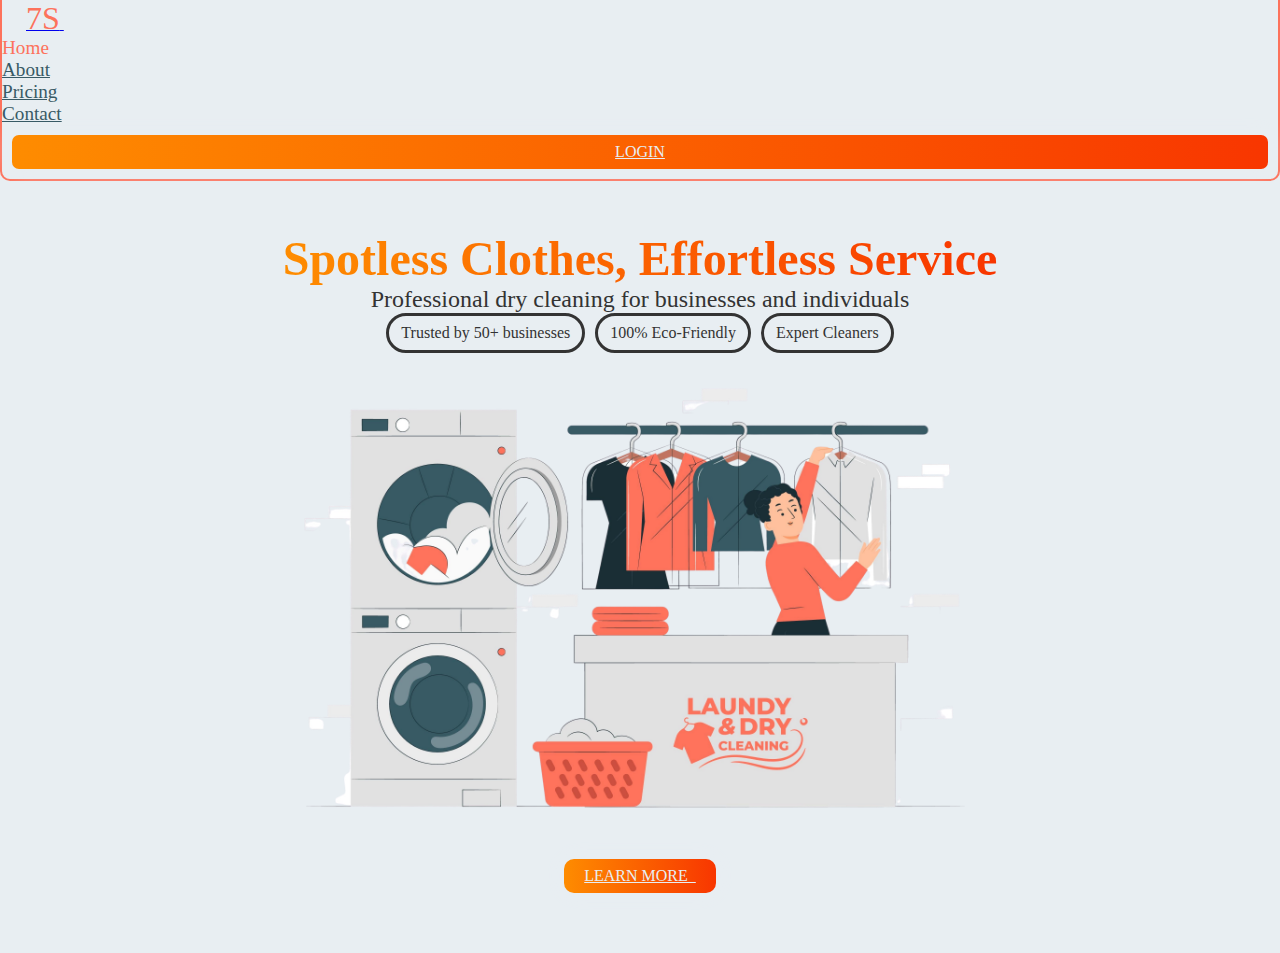
==== commit 36f6a9a3: "adding files" ====
--- a/index.html
+++ b/index.html
@@ -18,11 +18,7 @@
     <!-- Website title -->
     <title>Sept Sec - Home</title>
     <!-- Website Favicon -->
-    <link
-      rel="shortcut icon"
-      href="assets/images/favicon.png"
-      type="image/x-icon"
-    />
+    <link rel="shortcut icon" href="assets/images/7S.png" type="image/x-icon" />
   </head>
   <body class="container">
     <!-- Navbar -->
@@ -93,15 +89,14 @@
 
       <section class="badges-container">
         <span class="badge"
-          ><i class="fa-solid fa-user-check me-1"></i> Expert Cleaning
-          Professionals</span
-        >
-        <span class="badge"
           ><i class="fa-solid fa-building me-1"></i> Trusted by 50+
-          Businesses</span
+          businesses</span
         >
         <span class="badge"
           ><i class="fa-solid fa-leaf me-1"></i> 100% Eco-Friendly</span
+        >
+        <span class="badge"
+          ><i class="fa-solid fa-user-check me-1"></i> Expert Cleaners</span
         >
       </section>
 
